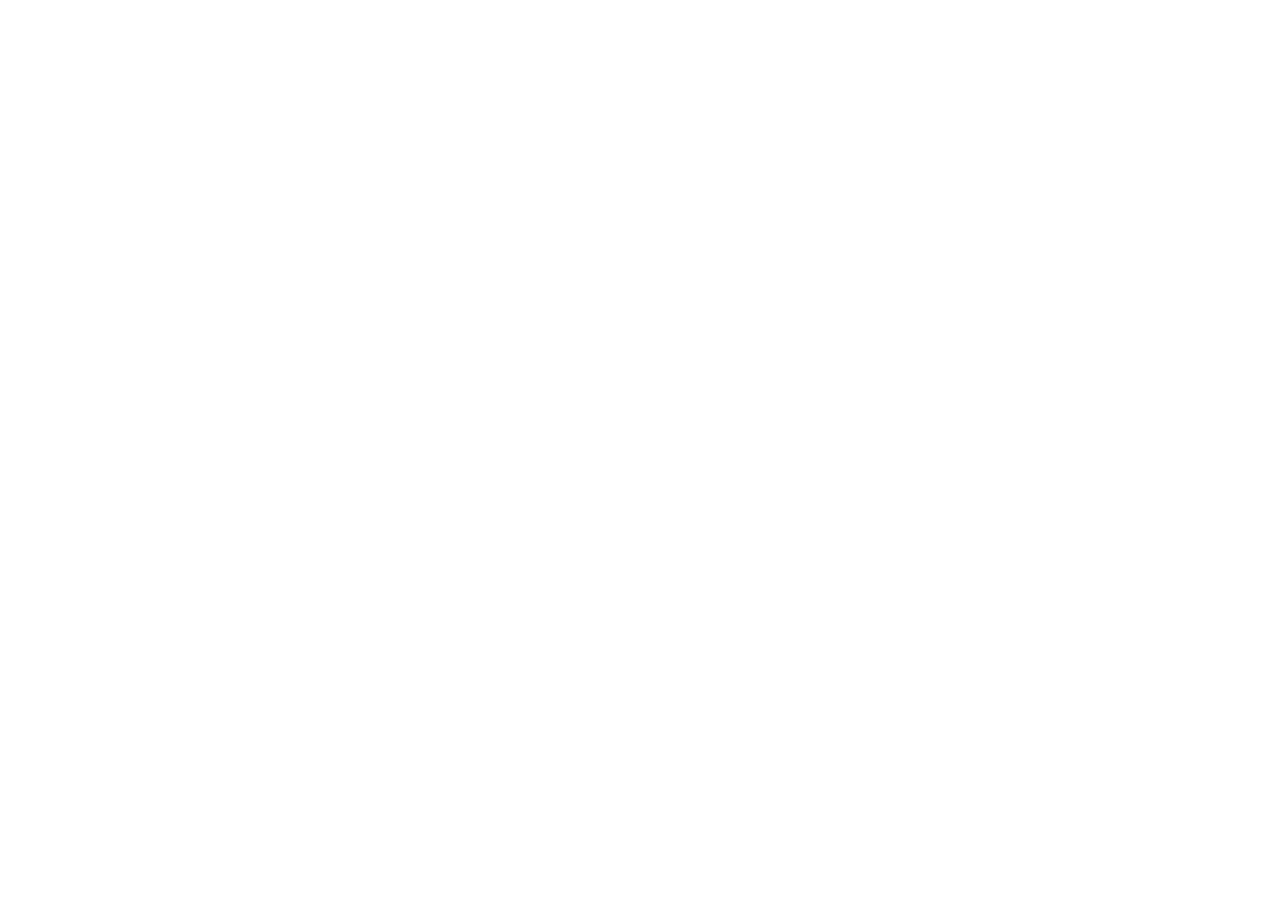
==== sobre-nosotros.html @ 01d4cf2d "archivos html" ====
<!DOCTYPE html>
<html lang="en">
  <head>
    <meta charset="UTF-8" />
    <meta name="viewport" content="width=device-width, initial-scale=1.0" />
    <title>Sobre Nosotros</title>
  </head>
  <body></body>
</html>
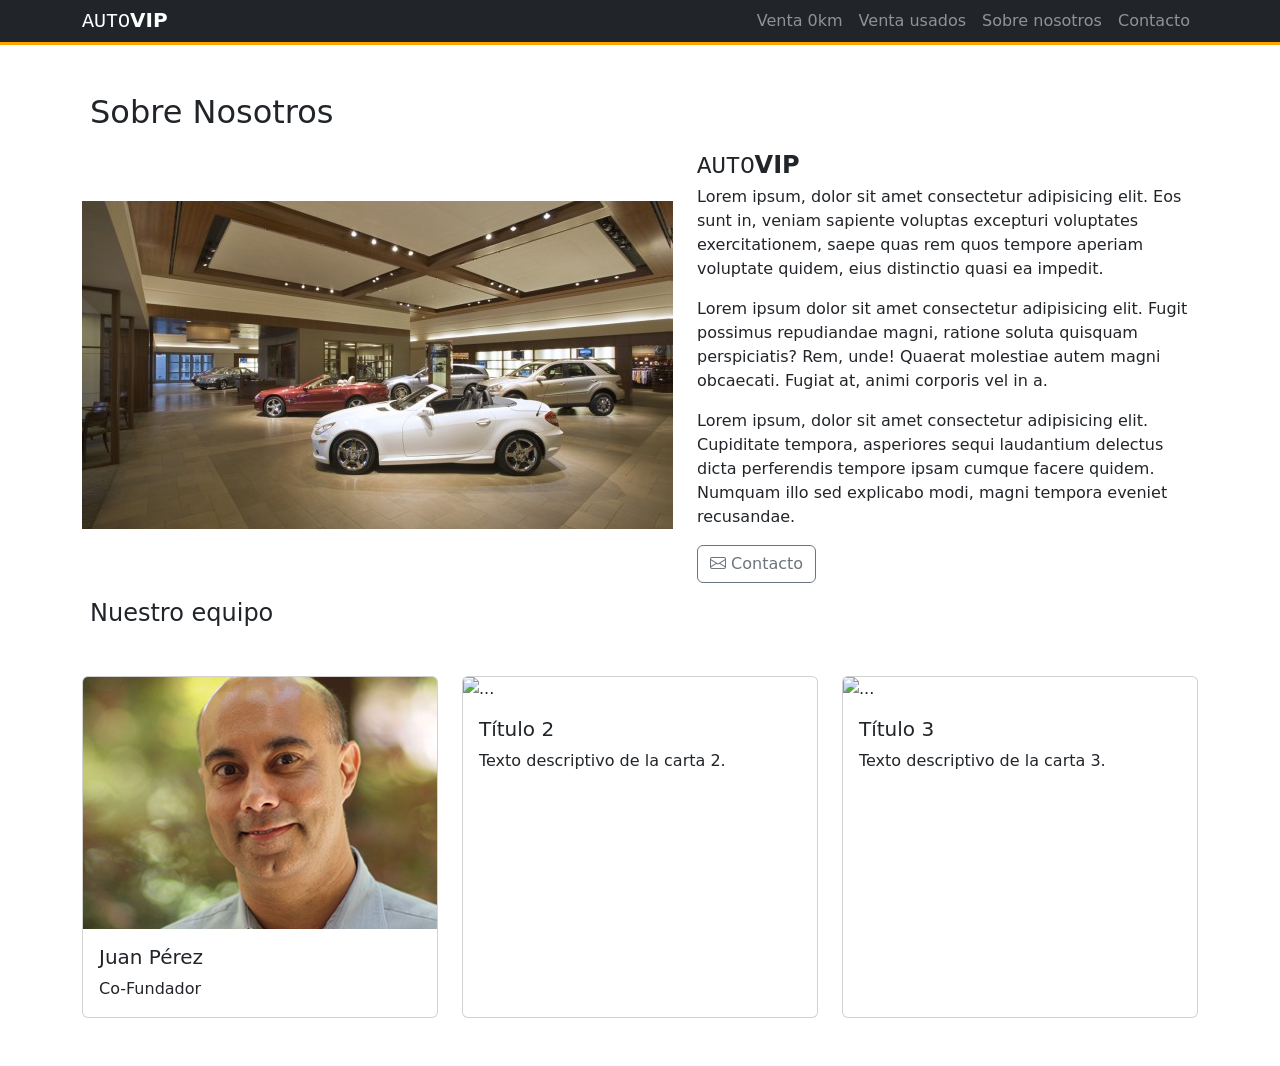
==== commit 6011ffd0: "inicio de sobre nosotros puse barra, imagen, el texto de costado boton final, emepexzando imagenes u" ====
--- a/sobre-nosotros.html
+++ b/sobre-nosotros.html
@@ -4,6 +4,140 @@
     <meta charset="UTF-8" />
     <meta name="viewport" content="width=device-width, initial-scale=1.0" />
     <title>Sobre Nosotros</title>
+    <link
+      href="https://cdn.jsdelivr.net/npm/bootstrap@5.3.5/dist/css/bootstrap.min.css"
+      rel="stylesheet"
+      integrity="sha384-SgOJa3DmI69IUzQ2PVdRZhwQ+dy64/BUtbMJw1MZ8t5HZApcHrRKUc4W0kG879m7"
+      crossorigin="anonymous"
+    />
+    <link rel="stylesheet" href="sstyle.css" />
+
+    <link
+      rel="stylesheet"
+      href="https://cdn.jsdelivr.net/npm/bootstrap-icons@1.10.5/font/bootstrap-icons.css"
+    />
   </head>
-  <body></body>
+  <body>
+    <header>
+      <nav class="navbar navbar-expand-lg bg-dark navbar-thin">
+        <div class="container">
+          <a class="navbar-brand" href="#">
+            <samp class="text-secondary fw-light text-uppercase text-white"
+              >auto</samp
+            ><span class="text-dark fw-bold text-uppercase text-white"
+              >vip</span
+            ></a
+          >
+          <button
+            class="navbar-toggler"
+            type="button"
+            data-bs-toggle="collapse"
+            data-bs-target="#navbarNav"
+            aria-controls="navbarNav"
+            aria-expanded="false"
+            aria-label="Toggle navigation"
+          >
+            <span class="navbar-toggler-icon"></span>
+          </button>
+          <div
+            class="collapse navbar-collapse d-flex justify-content-end"
+            id="navbarNav"
+          >
+            <ul class="navbar-nav">
+              <li class="nav-item">
+                <a class="nav-link text-white-50" href="#">Venta 0km</a>
+              </li>
+              <li class="nav-item">
+                <a class="nav-link text-white-50" href="#">Venta usados</a>
+              </li>
+              <li class="nav-item">
+                <a class="nav-link text-white-50" href="#">Sobre nosotros</a>
+              </li>
+              <li class="nav-item">
+                <a class="nav-link disabled text-white-50" aria-disabled="true"
+                  >Contacto</a
+                >
+              </li>
+            </ul>
+          </div>
+        </div>
+      </nav>
+    </header>
+    <div class="container">
+      <h2 class="ms-2 mt-5">Sobre Nosotros</h2>
+
+      <div class="d-flex align-items-center my-3">
+        <img src="img/about_us/about.jpg" />
+        <div class="ms-4">
+          <samp class="text-secondary fw-light text-uppercase text-dark fs-4"
+            >auto</samp
+          ><span class="text-dark fw-bold text-uppercase text-dark fs-4"
+            >vip</span
+          >
+
+          <p>
+            Lorem ipsum, dolor sit amet consectetur adipisicing elit. Eos sunt
+            in, veniam sapiente voluptas excepturi voluptates exercitationem,
+            saepe quas rem quos tempore aperiam voluptate quidem, eius
+            distinctio quasi ea impedit.
+          </p>
+          <p>
+            Lorem ipsum dolor sit amet consectetur adipisicing elit. Fugit
+            possimus repudiandae magni, ratione soluta quisquam perspiciatis?
+            Rem, unde! Quaerat molestiae autem magni obcaecati. Fugiat at, animi
+            corporis vel in a.
+          </p>
+          <p>
+            Lorem ipsum, dolor sit amet consectetur adipisicing elit. Cupiditate
+            tempora, asperiores sequi laudantium delectus dicta perferendis
+            tempore ipsam cumque facere quidem. Numquam illo sed explicabo modi,
+            magni tempora eveniet recusandae.
+          </p>
+          <button class="btn btn-outline-secondary">
+            <i class="bi bi-envelope"></i> Contacto
+          </button>
+        </div>
+      </div>
+      <h4 class="ms-2">Nuestro equipo</h4>
+    </div>
+    <div class="container my-5">
+      <div class="row">
+        <div class="col-md-4">
+          <div class="card h-100">
+            <img
+              src="img/about_us/cofounder_1.jpg"
+              class="card-img-top"
+              alt="..."
+            />
+            <div class="card-body">
+              <h5 class="card-title">Juan Pérez</h5>
+              <p class="card-text">Co-Fundador</p>
+            </div>
+          </div>
+        </div>
+
+        <!-- Carta 2 -->
+        <div class="col-md-4">
+          <div class="card h-100">
+            <img src="img/card2.jpg" class="card-img-top" alt="..." />
+            <div class="card-body">
+              <h5 class="card-title">Título 2</h5>
+              <p class="card-text">Texto descriptivo de la carta 2.</p>
+            </div>
+          </div>
+        </div>
+
+        <!-- Carta 3 -->
+        <div class="col-md-4">
+          <div class="card h-100">
+            <img src="img/card3.jpg" class="card-img-top" alt="..." />
+            <div class="card-body">
+              <h5 class="card-title">Título 3</h5>
+              <p class="card-text">Texto descriptivo de la carta 3.</p>
+            </div>
+          </div>
+        </div>
+      </div>
+    </div>
+  </body>
 </html>
--- a/sstyle.css
+++ b/sstyle.css
@@ -0,0 +1,6 @@
+.navbar-thin {
+  padding-top: 0px !important;
+  padding-bottom: 0px !important;
+  min-height: 10px !important;
+  border-bottom: 3px solid orange;
+}
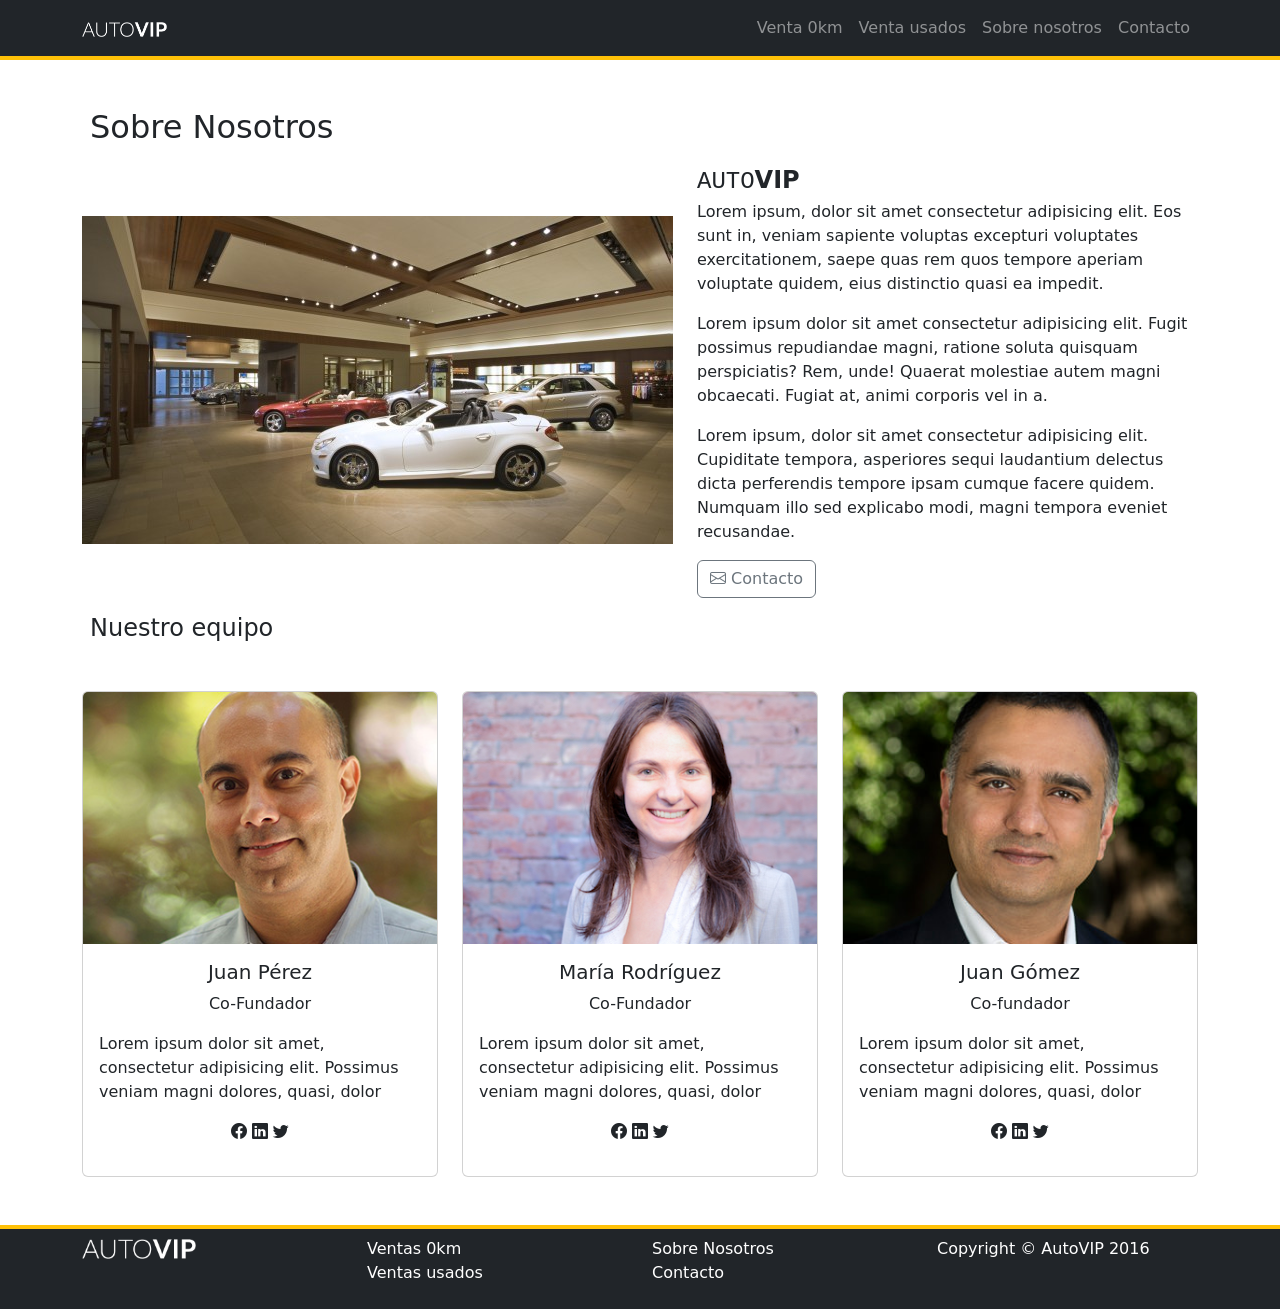
==== commit dd052a8a: "fin fin de sobre nosotros" ====
--- a/sobre-nosotros.html
+++ b/sobre-nosotros.html
@@ -19,15 +19,17 @@
   </head>
   <body>
     <header>
-      <nav class="navbar navbar-expand-lg bg-dark navbar-thin">
+      <nav
+        class="navbar navbar-expand-lg bg-dark border-bottom border-warning border-4"
+      >
         <div class="container">
-          <a class="navbar-brand" href="#">
-            <samp class="text-secondary fw-light text-uppercase text-white"
-              >auto</samp
-            ><span class="text-dark fw-bold text-uppercase text-white"
-              >vip</span
-            ></a
-          >
+          <a class="navbar-brand" href="/index.html">
+            <img
+              src="/img/automotora_vip_logo.png"
+              alt="logo"
+              style="height: 15px"
+          /></a>
+
           <button
             class="navbar-toggler"
             type="button"
@@ -110,34 +112,93 @@
               alt="..."
             />
             <div class="card-body">
-              <h5 class="card-title">Juan Pérez</h5>
-              <p class="card-text">Co-Fundador</p>
+              <h5 class="card-title text-center">Juan Pérez</h5>
+              <p class="card-text text-center">Co-Fundador</p>
+              <p>
+                Lorem ipsum dolor sit amet, consectetur adipisicing elit.
+                Possimus veniam magni dolores, quasi, dolor
+              </p>
+              <p class="text-center">
+                <i class="bi bi-facebook"></i> <i class="bi bi-linkedin"></i>
+                <i class="bi bi-twitter"></i>
+              </p>
             </div>
           </div>
         </div>
 
-        <!-- Carta 2 -->
         <div class="col-md-4">
           <div class="card h-100">
-            <img src="img/card2.jpg" class="card-img-top" alt="..." />
+            <img
+              src="img/about_us/cofounder_2.jpg"
+              class="card-img-top"
+              alt="..."
+            />
             <div class="card-body">
-              <h5 class="card-title">Título 2</h5>
-              <p class="card-text">Texto descriptivo de la carta 2.</p>
+              <h5 class="card-title text-center">María Rodríguez</h5>
+              <p class="card-text text-center">Co-Fundador</p>
+              <p>
+                Lorem ipsum dolor sit amet, consectetur adipisicing elit.
+                Possimus veniam magni dolores, quasi, dolor
+              </p>
+              <p class="text-center">
+                <i class="bi bi-facebook"></i> <i class="bi bi-linkedin"></i>
+                <i class="bi bi-twitter"></i>
+              </p>
             </div>
           </div>
         </div>
 
-        <!-- Carta 3 -->
         <div class="col-md-4">
           <div class="card h-100">
-            <img src="img/card3.jpg" class="card-img-top" alt="..." />
+            <img
+              src="img/about_us/cofounder_3.jpg"
+              class="card-img-top"
+              alt="..."
+            />
             <div class="card-body">
-              <h5 class="card-title">Título 3</h5>
-              <p class="card-text">Texto descriptivo de la carta 3.</p>
+              <h5 class="card-title text-center">Juan Gómez</h5>
+              <p class="card-text text-center">Co-fundador</p>
+              <p>
+                Lorem ipsum dolor sit amet, consectetur adipisicing elit.
+                Possimus veniam magni dolores, quasi, dolor
+              </p>
+              <p class="text-center">
+                <i class="bi bi-facebook"></i> <i class="bi bi-linkedin"></i>
+                <i class="bi bi-twitter"></i>
+              </p>
             </div>
           </div>
         </div>
       </div>
     </div>
+    <footer class="bg-dark text-white p-2 border-top border-warning border-4">
+      <div class="container">
+        <div class="row">
+          <div class="col-3">
+            <img
+              src="/img/automotora_vip_logo.png"
+              alt="Logo AutoVIP"
+              class="img-fluid"
+              style="height: 20px"
+            />
+          </div>
+          <div class="col-3">
+            <ul class="list-unstyled">
+              <li>Ventas 0km</li>
+              <li>Ventas usados</li>
+            </ul>
+          </div>
+          <div class="col-3">
+            <ul class="list-unstyled">
+              <li>Sobre Nosotros</li>
+              <li>Contacto</li>
+            </ul>
+          </div>
+          <div class="col-3">
+            <p>Copyright © AutoVIP 2016</p>
+          </div>
+        </div>
+      </div>
+    </footer>
   </body>
 </html>
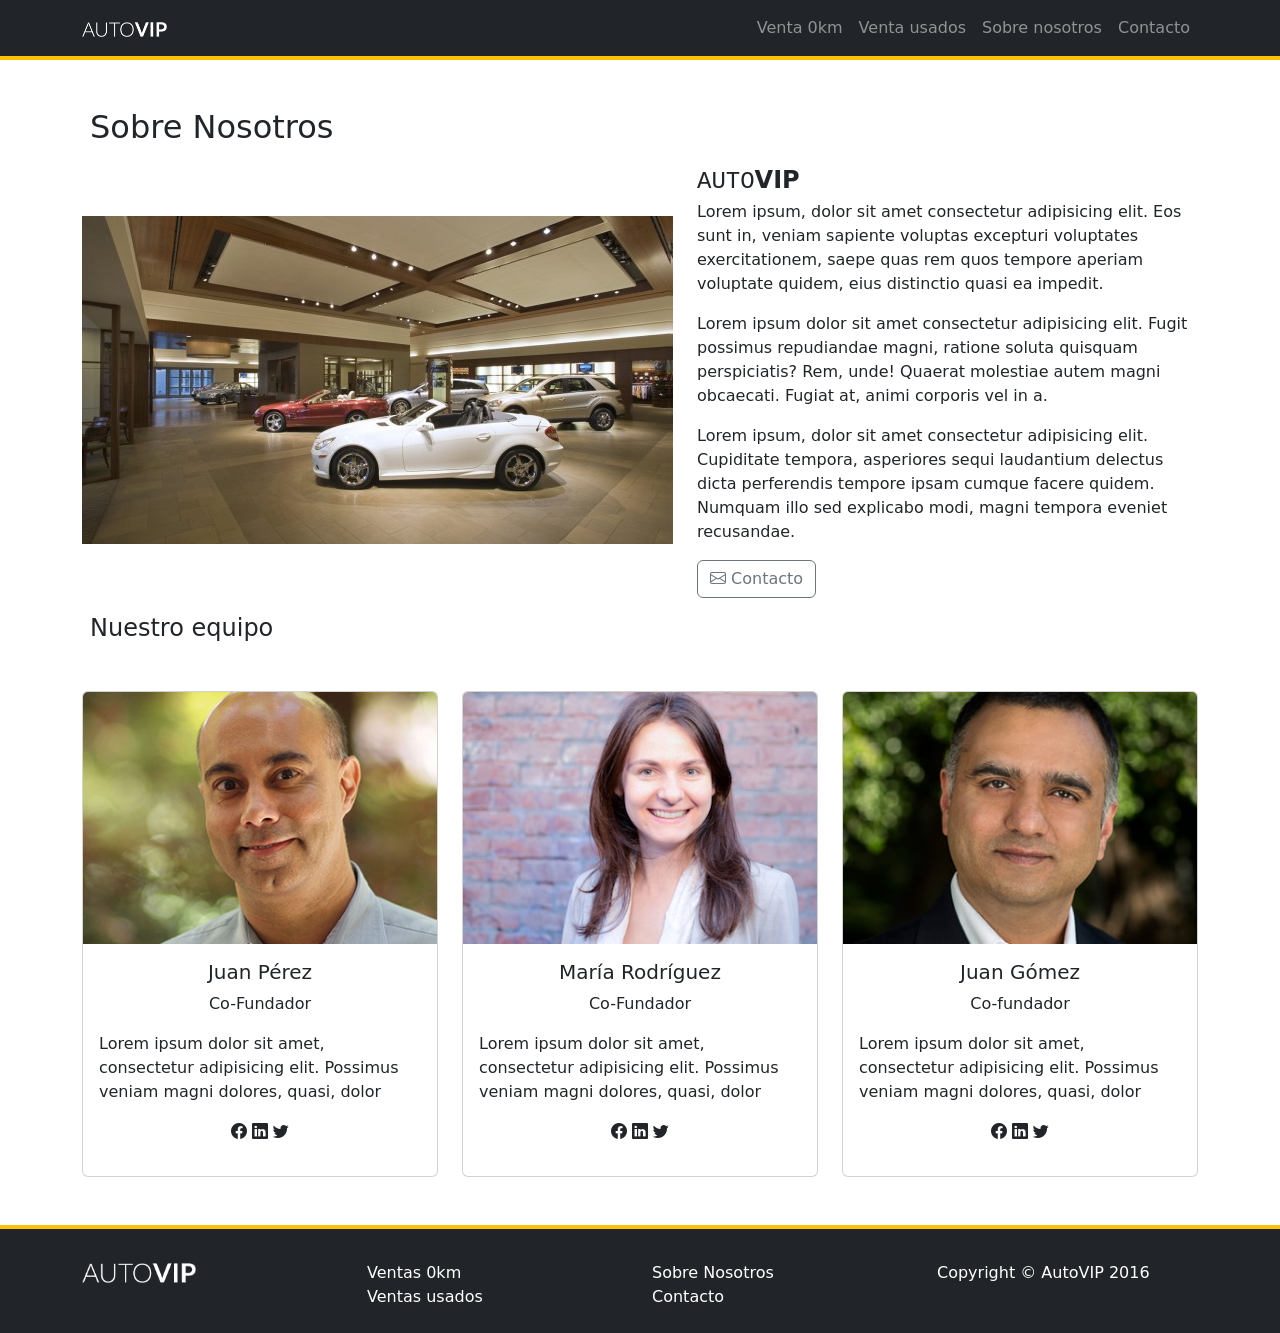
==== commit 830bd1c5: "margen top  en  pie de paginaas" ====
--- a/sobre-nosotros.html
+++ b/sobre-nosotros.html
@@ -10,7 +10,6 @@
       integrity="sha384-SgOJa3DmI69IUzQ2PVdRZhwQ+dy64/BUtbMJw1MZ8t5HZApcHrRKUc4W0kG879m7"
       crossorigin="anonymous"
     />
-    <link rel="stylesheet" href="sstyle.css" />
 
     <link
       rel="stylesheet"
@@ -47,7 +46,9 @@
           >
             <ul class="navbar-nav">
               <li class="nav-item">
-                <a class="nav-link text-white-50" href="#">Venta 0km</a>
+                <a class="nav-link text-white-50" href="/ventas.html"
+                  >Venta 0km</a
+                >
               </li>
               <li class="nav-item">
                 <a class="nav-link text-white-50" href="#">Venta usados</a>
@@ -65,6 +66,8 @@
         </div>
       </nav>
     </header>
+
+    <!--comienzo del cuerpo-->
     <div class="container">
       <h2 class="ms-2 mt-5">Sobre Nosotros</h2>
 
@@ -100,6 +103,8 @@
           </button>
         </div>
       </div>
+
+      <!--Segunda parte del cuerpo-->
       <h4 class="ms-2">Nuestro equipo</h4>
     </div>
     <div class="container my-5">
@@ -171,9 +176,10 @@
         </div>
       </div>
     </div>
+    <!--footer -->
     <footer class="bg-dark text-white p-2 border-top border-warning border-4">
       <div class="container">
-        <div class="row">
+        <div class="row mt-4">
           <div class="col-3">
             <img
               src="/img/automotora_vip_logo.png"
